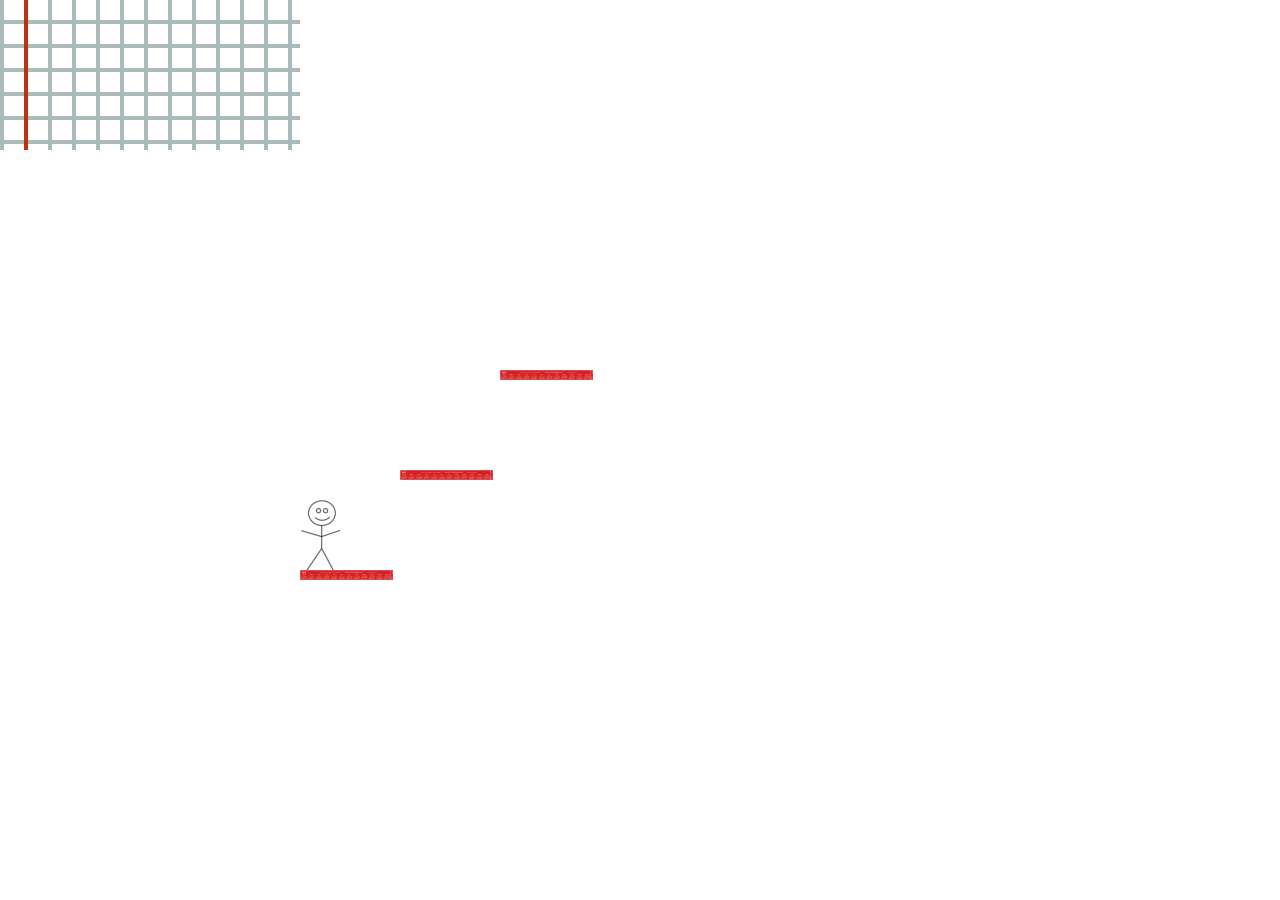
==== jumper.html @ a8a5199f "Change jumper.html and scripts/jumper.js to 4a21a4d commit state" ====
<html>
	<head>
		<title>Jumper game</title>
		<style>
      body {
        margin:0px;
        padding:0px;
      }
      #jumper_id {
        position: absolute;
        left: 300px;
        top: 500px;
        width: 40px;
        height: 70px;
        background-image: url('images/human.png');
		/*border:2px solid #000;*/
      }
	  #scene {
	  	background: url('images/background.png') #eee;
	  }
      #slat1_id {
        position: absolute;
		width: 93px;
		height: 10px;
		background-image: url('images/slat.png');
		/*border:2px solid #0f0;*/
      }
      #slat2_id {
        position: absolute;
        width: 93px;
        height: 10px;
        background-image: url('images/slat.png');
		/*border:2px solid #00f;*/
      }
      #slat3_id {
        position: absolute;
        width: 93px;
        height: 10px;
        background-image: url('images/slat.png');
		/*border:2px solid #0ff;*/
      }
      .slat_class{
        position: absolute;
        width: 93px;
        height: 10px;
        background-image: url('images/slat.png');
      }
		</style>
    </head>
	
	<body>        
        <canvas id="scene">:(</canvas>
        
		<div id="jumper_id"></div>
		<div id="slat1_id"></div>
        <div id="slat2_id"></div>
        <div id="slat3_id"></div>
        
		<script src="scripts/func.js" type="text/javascript"></script>
        <script src="scripts/jumper.js" type="text/javascript"></script>
        <script src="scripts/slat.js" type="text/javascript"></script>
		<script src="scripts/game.js" type="text/javascript"></script>
	</body>
</html>
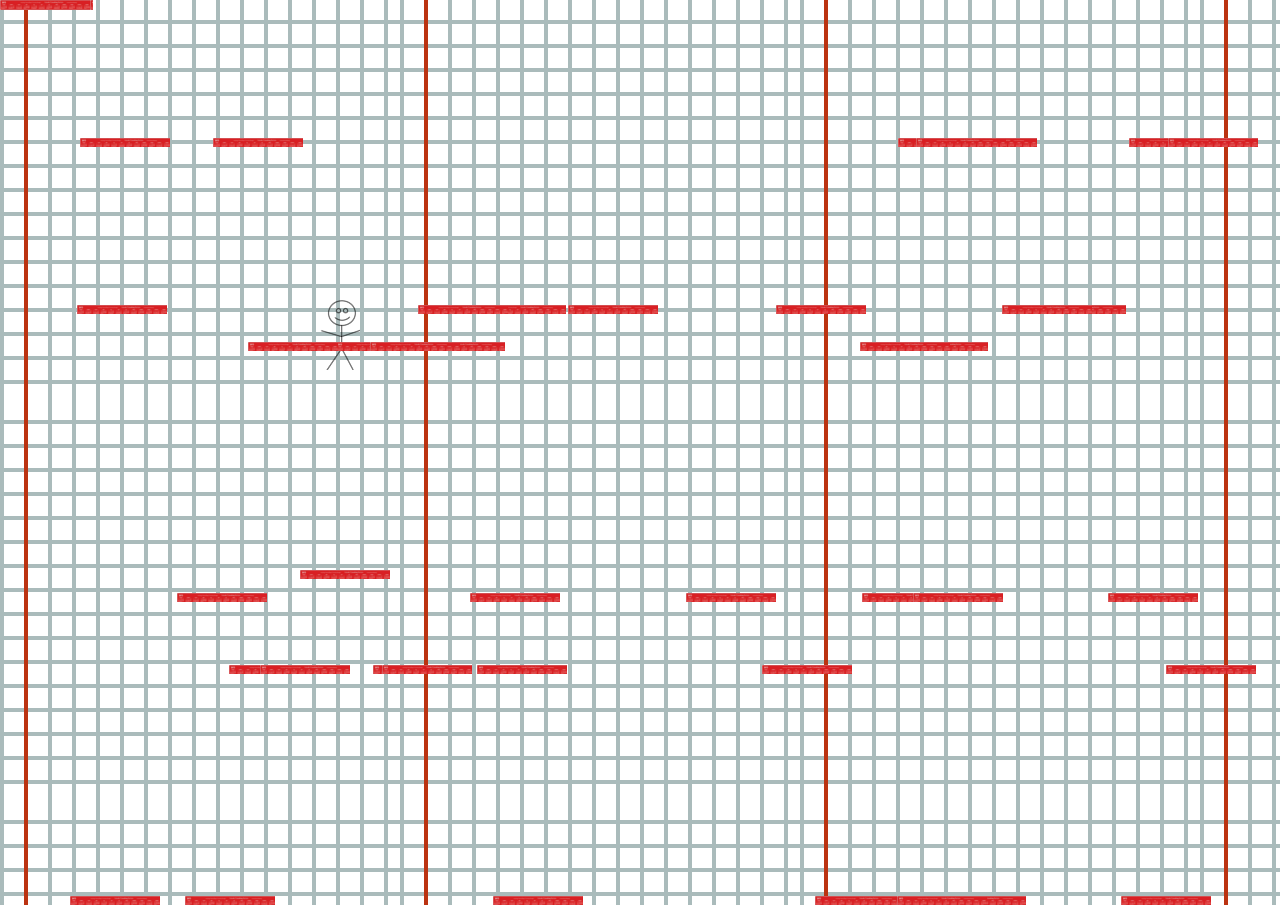
==== commit a2772171: "Added slats generate. Trables with intersection objects" ====
--- a/jumper.html
+++ b/jumper.html
@@ -2,60 +2,42 @@
 	<head>
 		<title>Jumper game</title>
 		<style>
-      body {
-        margin:0px;
-        padding:0px;
-      }
-      #jumper_id {
-        position: absolute;
-        left: 300px;
-        top: 500px;
-        width: 40px;
-        height: 70px;
-        background-image: url('images/human.png');
-		/*border:2px solid #000;*/
-      }
-	  #scene {
-	  	background: url('images/background.png') #eee;
-	  }
-      #slat1_id {
-        position: absolute;
-		width: 93px;
-		height: 10px;
-		background-image: url('images/slat.png');
-		/*border:2px solid #0f0;*/
-      }
-      #slat2_id {
-        position: absolute;
-        width: 93px;
-        height: 10px;
-        background-image: url('images/slat.png');
-		/*border:2px solid #00f;*/
-      }
-      #slat3_id {
-        position: absolute;
-        width: 93px;
-        height: 10px;
-        background-image: url('images/slat.png');
-		/*border:2px solid #0ff;*/
-      }
-      .slat_class{
-        position: absolute;
-        width: 93px;
-        height: 10px;
-        background-image: url('images/slat.png');
-      }
+            body {
+                margin:0px;
+                padding:0px;
+                background-image: url('images/background.png');
+            }
+            #jumper_id {
+                position: absolute;
+                left: 300px;
+                top: 500px;
+                width: 40px;
+                height: 70px;
+                background-image: url('images/human.png');
+                /*border:2px solid #000;*/
+            }
+            #slat1_id {
+                position: absolute;
+                width: 93px;
+                height: 10px;
+                background-image: url('images/slat.png');
+                /*border:2px solid #0f0;*/
+            }
+           .slat_class{
+               position: absolute;
+               width: 93px;
+               height: 10px;
+               background-image: url('images/slat.png');
+           }
 		</style>
     </head>
 	
-	<body>        
-        <canvas id="scene">:(</canvas>
-        
+	<body>
 		<div id="jumper_id"></div>
 		<div id="slat1_id"></div>
-        <div id="slat2_id"></div>
-        <div id="slat3_id"></div>
-        
+        <!--    <div id="slat2_id"></div>
+            <div id="slat3_id"></div>
+        -->
 		<script src="scripts/func.js" type="text/javascript"></script>
         <script src="scripts/jumper.js" type="text/javascript"></script>
         <script src="scripts/slat.js" type="text/javascript"></script>
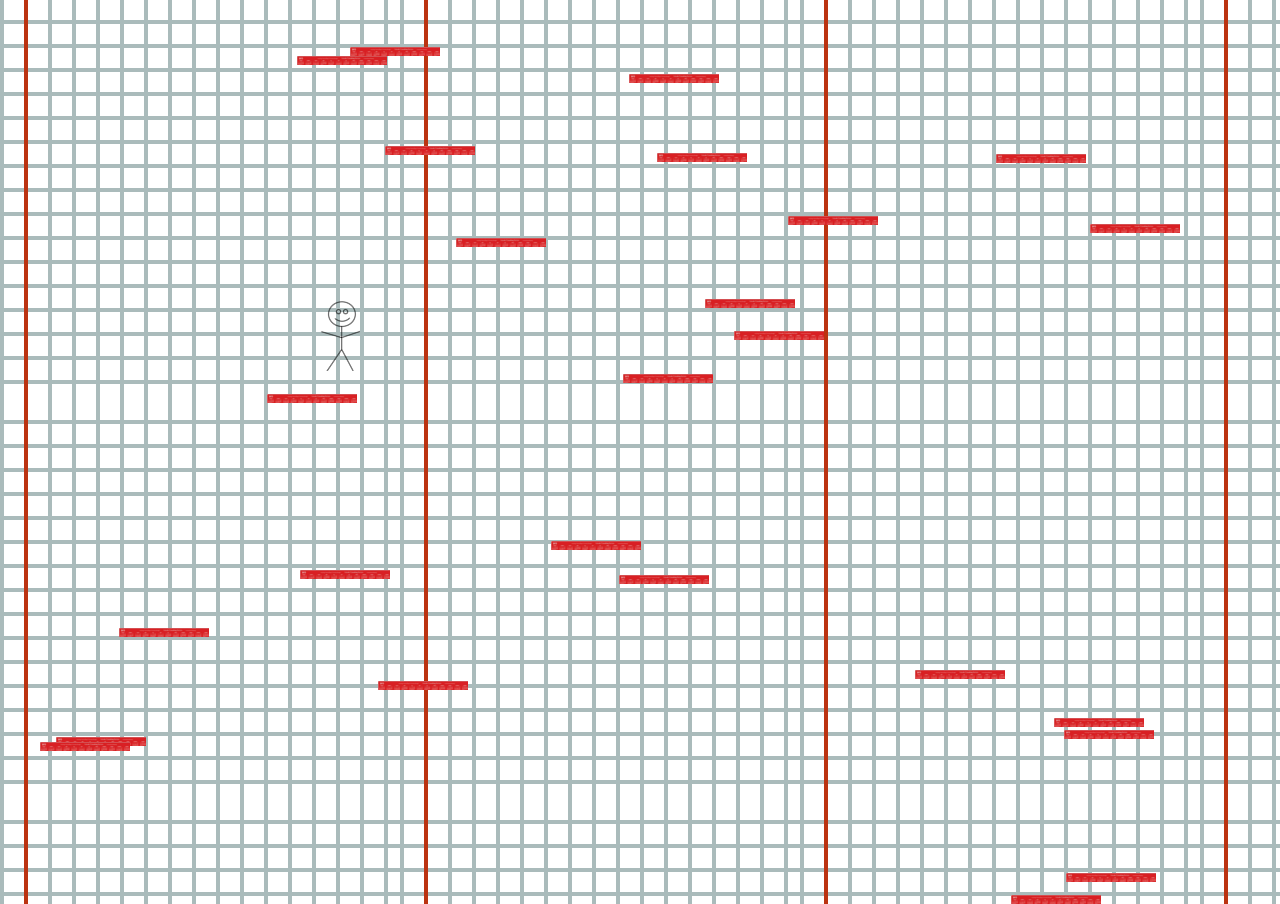
==== commit b2b2606a: "Change slats generation logic" ====
--- a/jumper.html
+++ b/jumper.html
@@ -16,28 +16,12 @@
                 background-image: url('images/human.png');
                 /*border:2px solid #000;*/
             }
-            #slat1_id {
-                position: absolute;
-                width: 93px;
-                height: 10px;
-                background-image: url('images/slat.png');
-                /*border:2px solid #0f0;*/
-            }
-           .slat_class{
-               position: absolute;
-               width: 93px;
-               height: 10px;
-               background-image: url('images/slat.png');
-           }
 		</style>
     </head>
 	
 	<body>
 		<div id="jumper_id"></div>
-		<div id="slat1_id"></div>
-        <!--    <div id="slat2_id"></div>
-            <div id="slat3_id"></div>
-        -->
+
 		<script src="scripts/func.js" type="text/javascript"></script>
         <script src="scripts/jumper.js" type="text/javascript"></script>
         <script src="scripts/slat.js" type="text/javascript"></script>
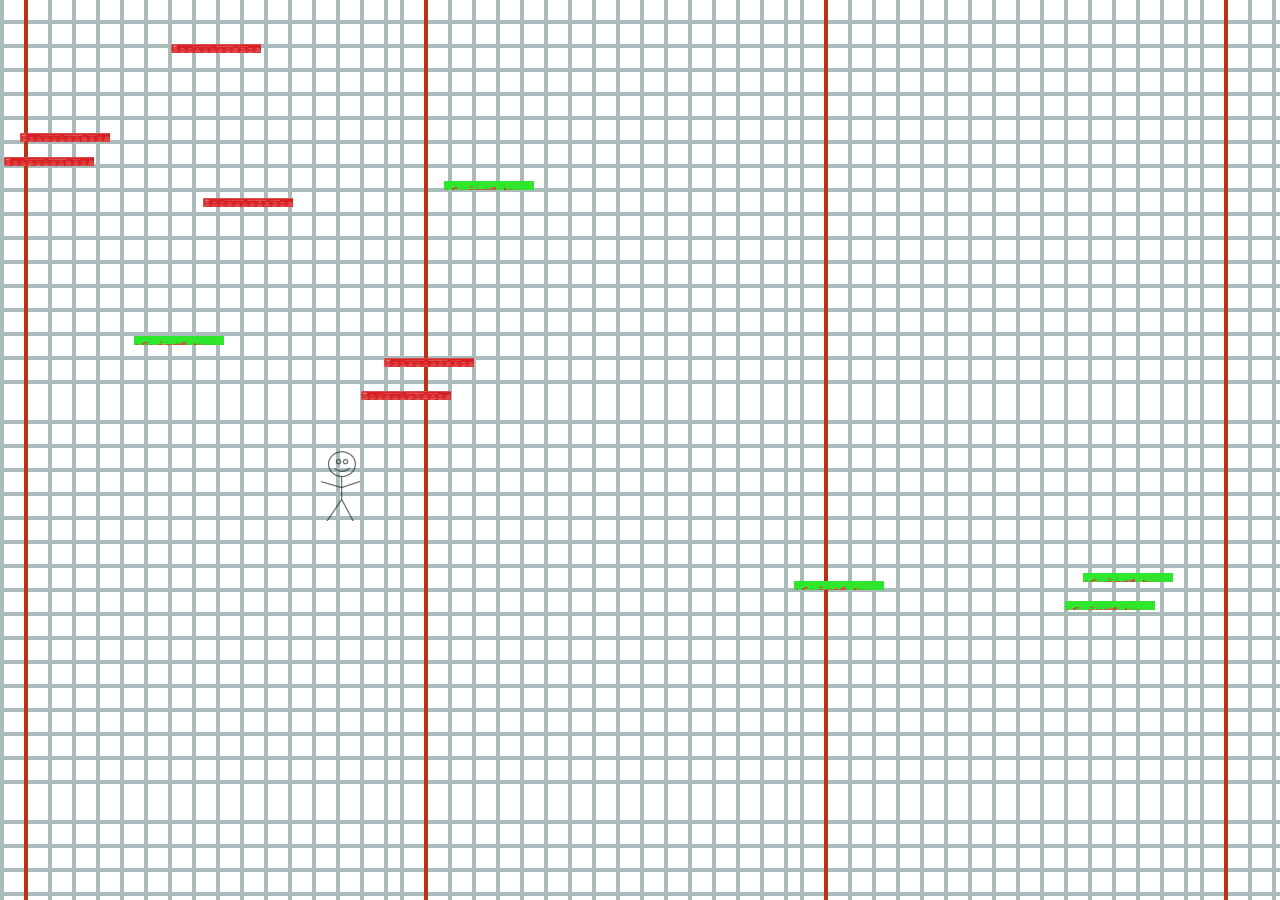
==== commit 6cd338f1: "Added two test for slats generation" ====
--- a/jumper.html
+++ b/jumper.html
@@ -25,6 +25,7 @@
 		<script src="scripts/func.js" type="text/javascript"></script>
         <script src="scripts/jumper.js" type="text/javascript"></script>
         <script src="scripts/slat.js" type="text/javascript"></script>
+        <script src="scripts/generator.js" type="text/javascript"></script>
 		<script src="scripts/game.js" type="text/javascript"></script>
 	</body>
 </html>
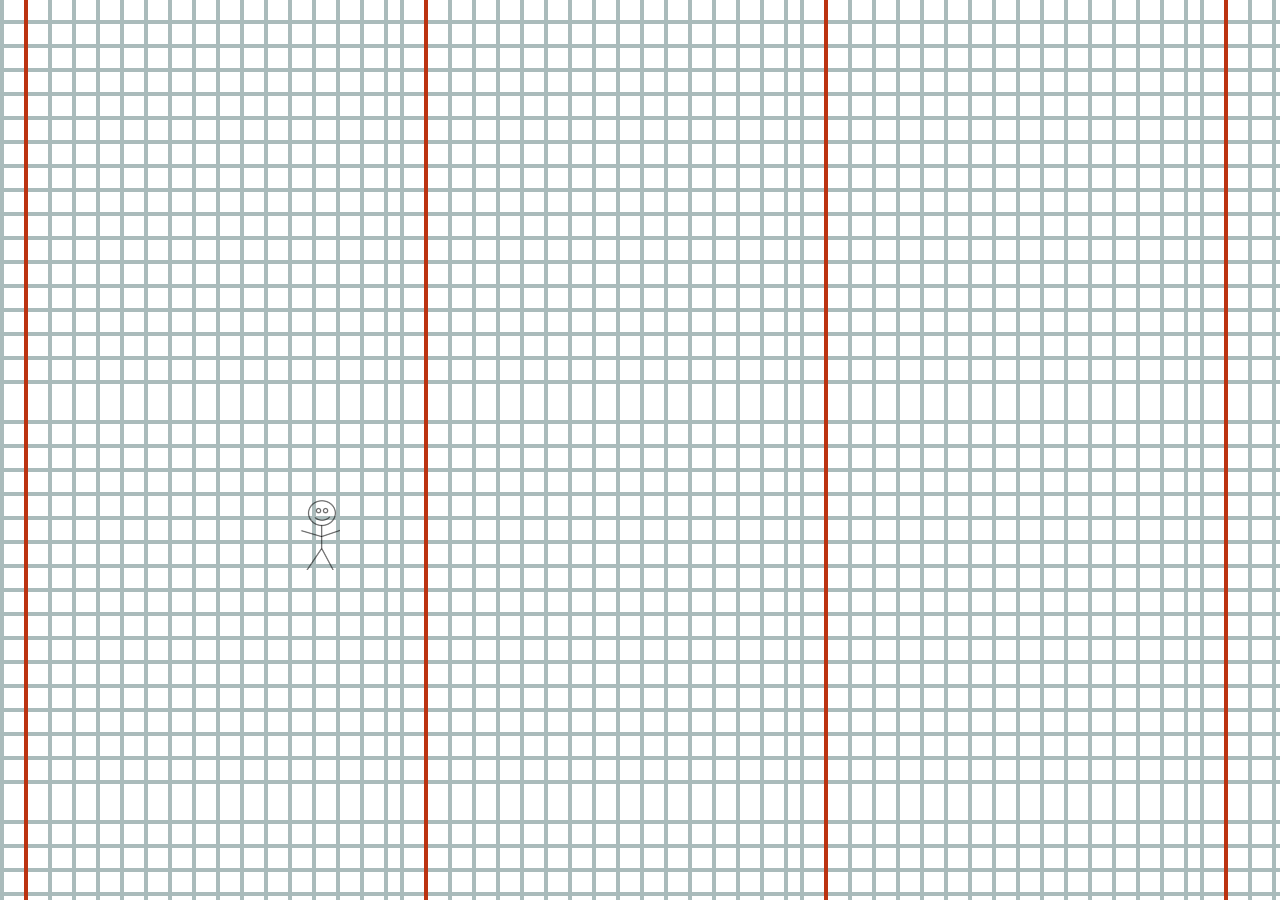
==== commit 6c04e03a: "Treatment_points" ====
--- a/jumper.html
+++ b/jumper.html
@@ -21,11 +21,25 @@
 	
 	<body>
 		<div id="jumper_id"></div>
+		<canvas id="canvas">:(
+            
+            </canvas>
 
 		<script src="scripts/func.js" type="text/javascript"></script>
         <script src="scripts/jumper.js" type="text/javascript"></script>
         <script src="scripts/slat.js" type="text/javascript"></script>
-        <script src="scripts/generator.js" type="text/javascript"></script>
 		<script src="scripts/game.js" type="text/javascript"></script>
+				<script>
+		var can = document.getElementById("canvas");
+		var zz = can.getContext("2d");
+		zz.font="30px Arial";
+		function sPoint(pt)
+		{
+			zz.fillStyle = "#00F";
+			zz.fillRect(11,11,100,50);
+			zz.strokeText(pt,20,40);
+			zz.strokeStyle = "#000";
+			}
+		</script>
 	</body>
 </html>
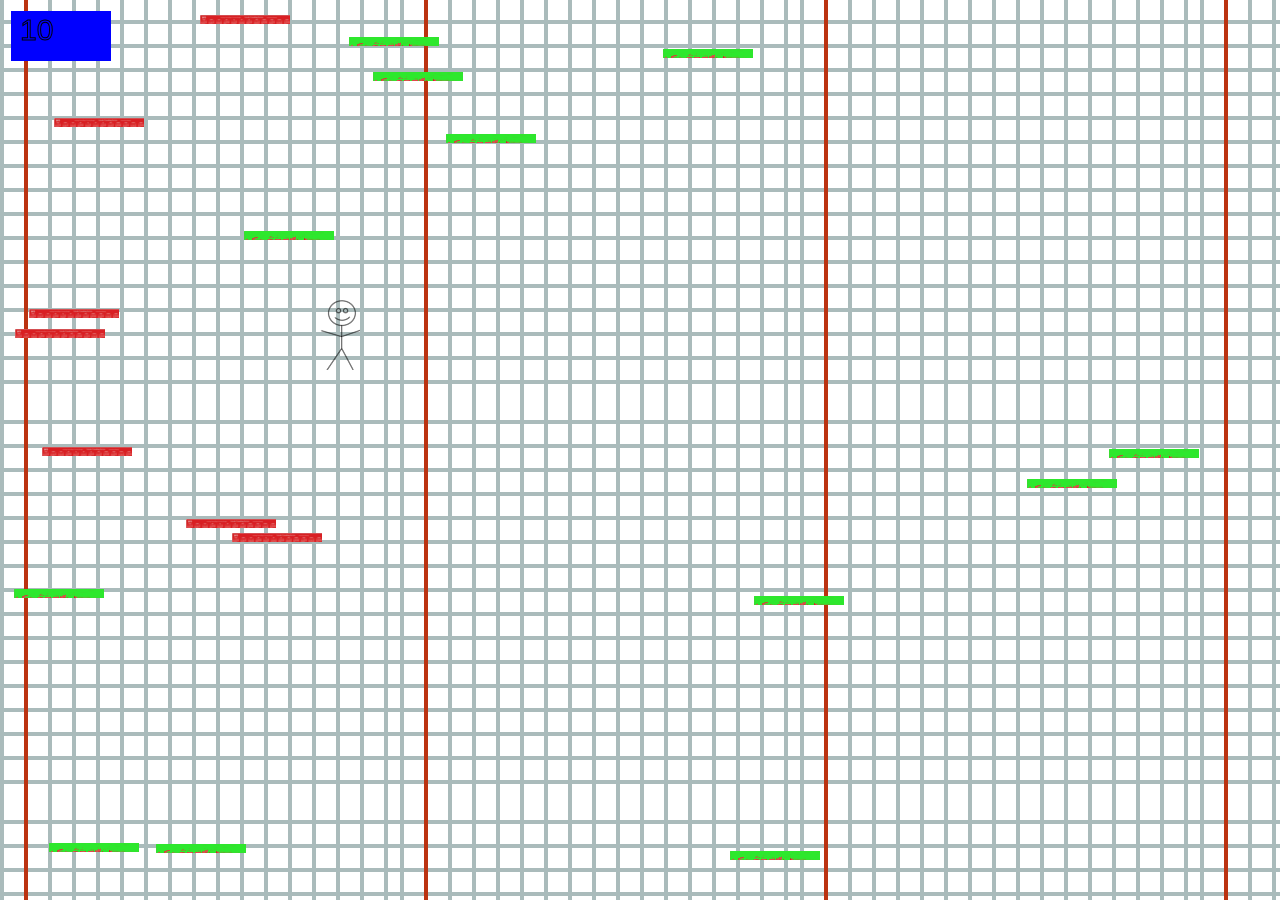
==== commit 51b6b06d: "Merge branch 'master' of github.com:saninosan/jumper_game" ====
--- a/jumper.html
+++ b/jumper.html
@@ -28,6 +28,7 @@
 		<script src="scripts/func.js" type="text/javascript"></script>
         <script src="scripts/jumper.js" type="text/javascript"></script>
         <script src="scripts/slat.js" type="text/javascript"></script>
+        <script src="scripts/generator.js" type="text/javascript"></script>
 		<script src="scripts/game.js" type="text/javascript"></script>
 				<script>
 		var can = document.getElementById("canvas");
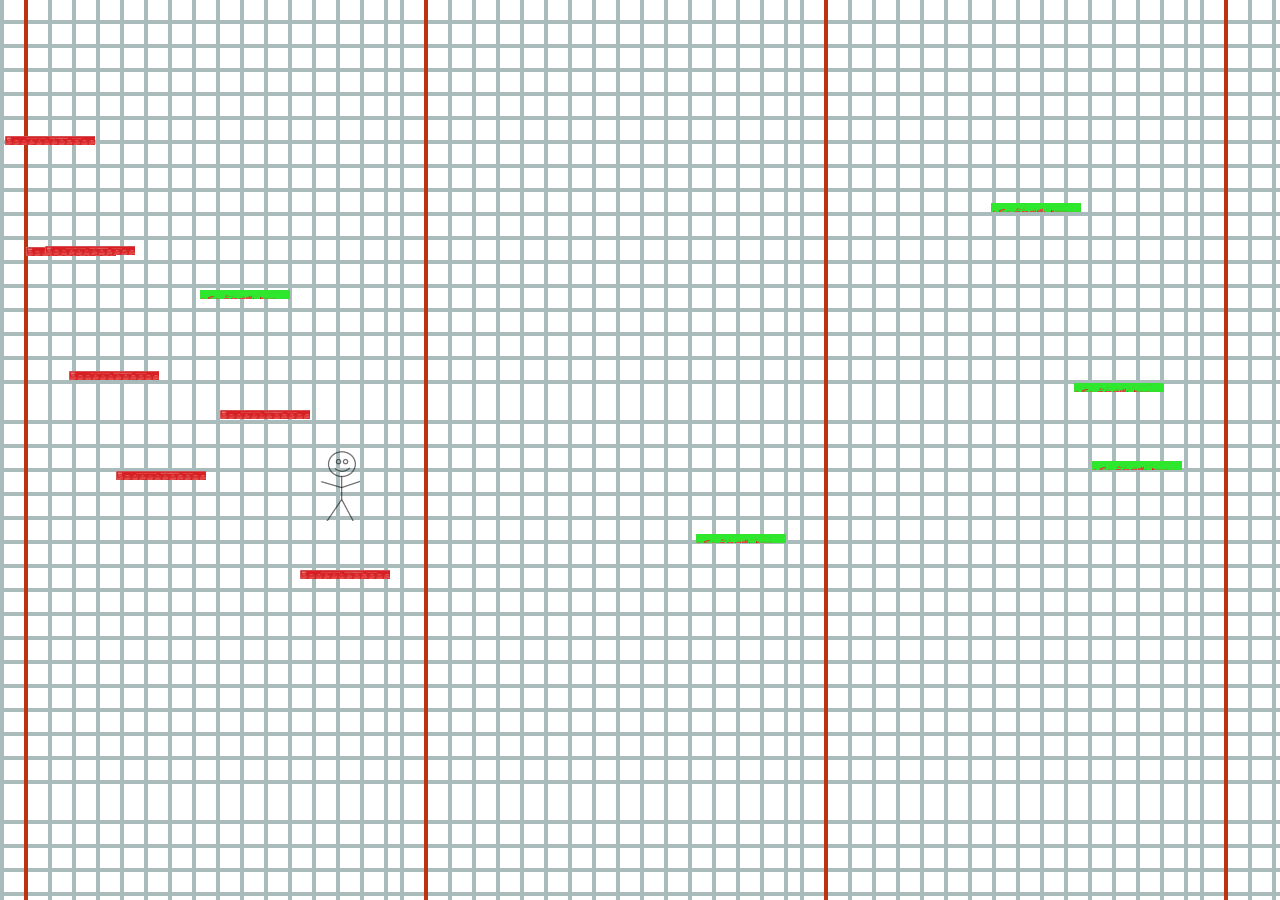
==== commit 231ff058: "Small changes" ====
--- a/jumper.html
+++ b/jumper.html
@@ -25,11 +25,7 @@
             
             </canvas>
 
-		<script src="scripts/func.js" type="text/javascript"></script>
-        <script src="scripts/jumper.js" type="text/javascript"></script>
-        <script src="scripts/slat.js" type="text/javascript"></script>
-        <script src="scripts/generator.js" type="text/javascript"></script>
-		<script src="scripts/game.js" type="text/javascript"></script>
+
 				<script>
 		var can = document.getElementById("canvas");
 		var zz = can.getContext("2d");
@@ -42,5 +38,11 @@
 			zz.strokeStyle = "#000";
 			}
 		</script>
+
+        <script src="scripts/func.js" type="text/javascript"></script>
+        <script src="scripts/jumper.js" type="text/javascript"></script>
+        <script src="scripts/slat.js" type="text/javascript"></script>
+        <script src="scripts/generator.js" type="text/javascript"></script>
+        <script src="scripts/game.js" type="text/javascript"></script>
 	</body>
 </html>
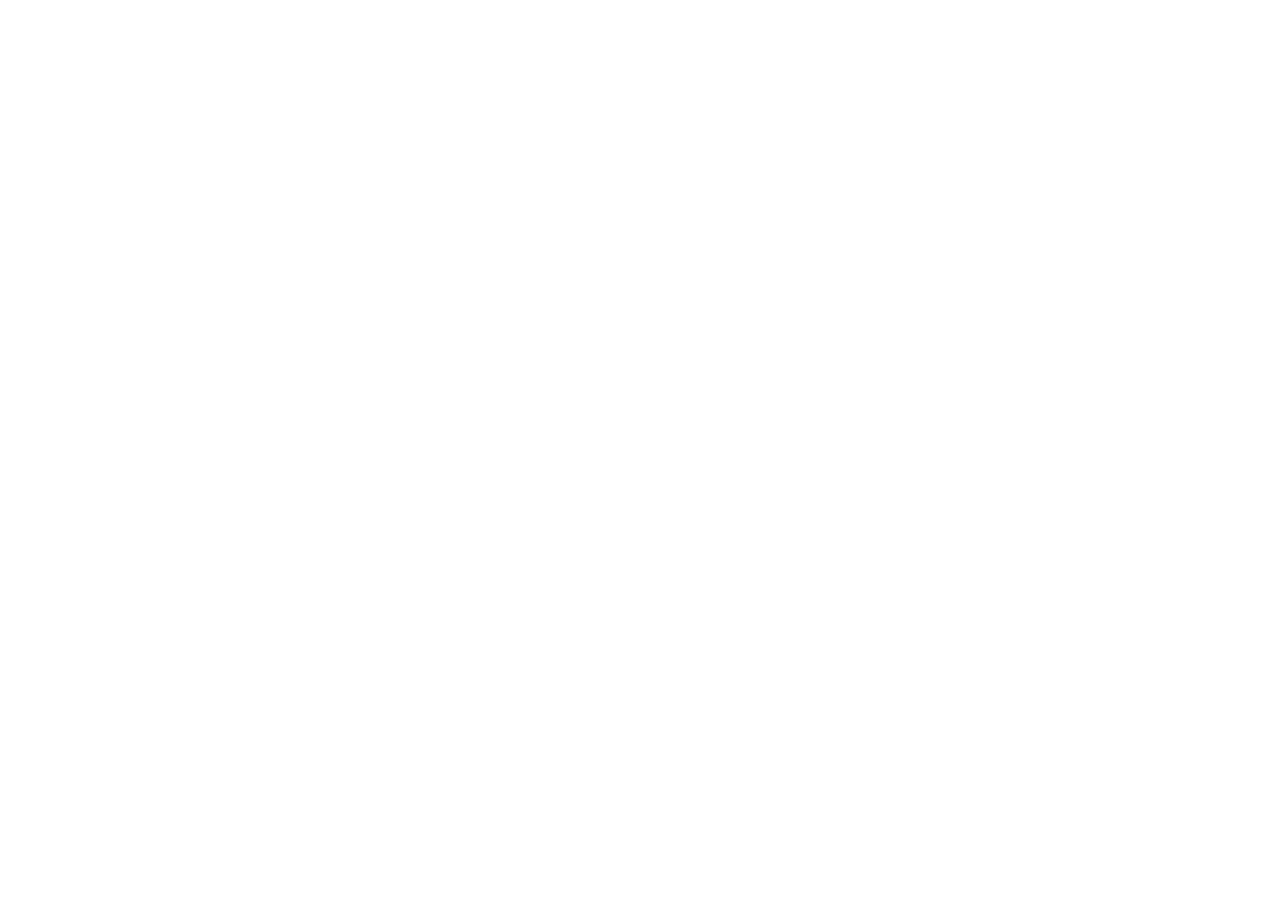
==== commit 2c96f22d: "Adding sound to start_menu" ====
--- a/jumper.html
+++ b/jumper.html
@@ -25,24 +25,22 @@
             
             </canvas>
 
-
+		<script src="scripts/func.js" type="text/javascript"></script>
+        <script src="scripts/jumper.js" type="text/javascript"></script>
+        <script src="scripts/slat.js" type="text/javascript"></script>
+        <script src="scripts/generator.js" type="text/javascript"></script>
+		<script src="scripts/game.js" type="text/javascript"></script>
 				<script>
 		var can = document.getElementById("canvas");
 		var zz = can.getContext("2d");
 		zz.font="30px Arial";
 		function sPoint(pt)
 		{
-			zz.fillStyle = "#00F";
+			zz.fillStyle = "#ffffff";
 			zz.fillRect(11,11,100,50);
 			zz.strokeText(pt,20,40);
 			zz.strokeStyle = "#000";
 			}
 		</script>
-
-        <script src="scripts/func.js" type="text/javascript"></script>
-        <script src="scripts/jumper.js" type="text/javascript"></script>
-        <script src="scripts/slat.js" type="text/javascript"></script>
-        <script src="scripts/generator.js" type="text/javascript"></script>
-        <script src="scripts/game.js" type="text/javascript"></script>
 	</body>
 </html>
